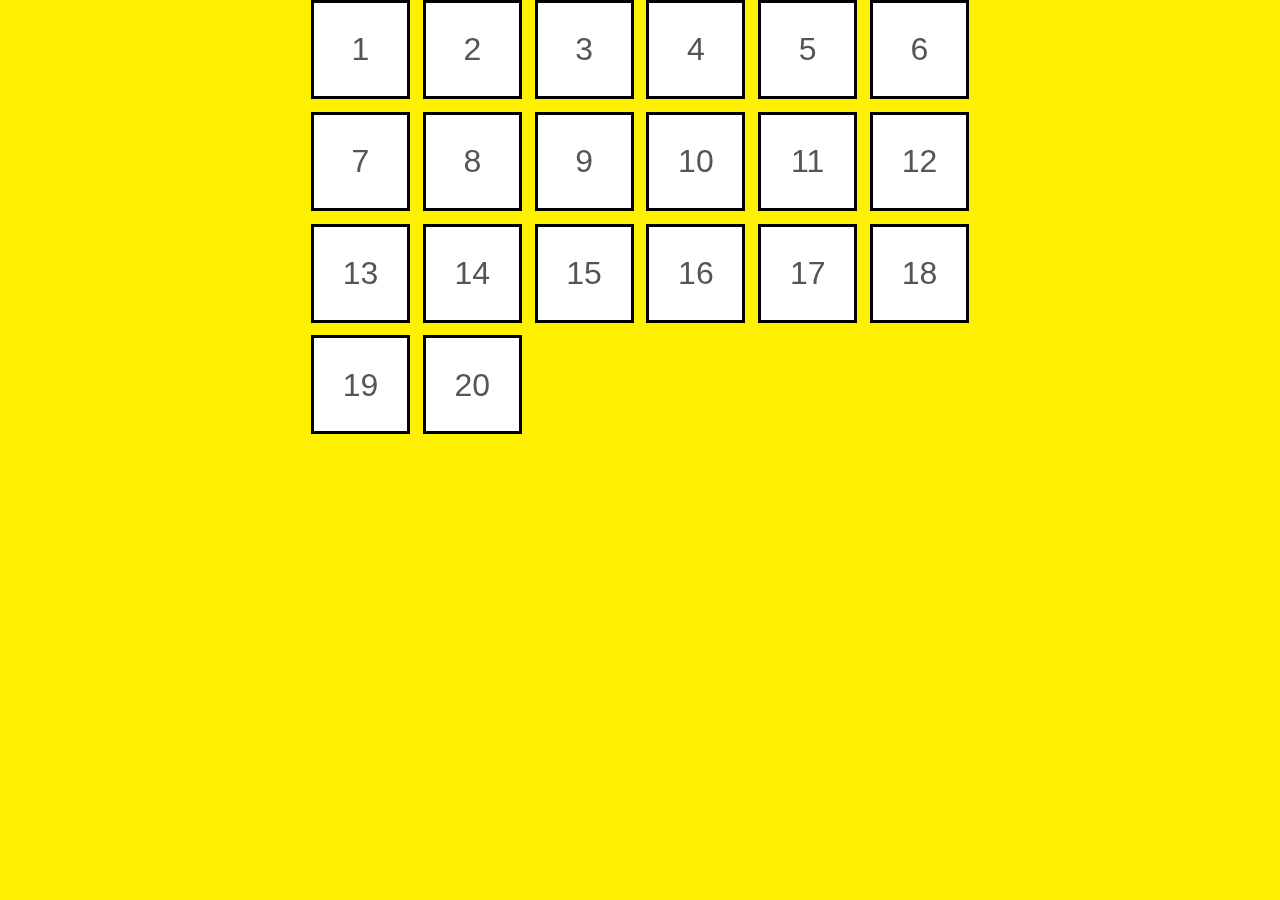
==== board-game.html @ 55a88748 "36-1 grid 활용 예제 2-1 (3d 보드 게임)" ====
<!DOCTYPE html>
<html lang="en">

<head>
    <meta charset="UTF-8">
    <meta http-equiv="X-UA-Compatible" content="IE=edge">
    <meta name="viewport" content="width=device-width, initial-scale=1.0">
    <title>3D Board Game</title>
    <link rel="stylesheet" href="default.css">
    <style>
        body {
            display: flex;
            align-items: center;
            justify-content: center;
            perspective: 1000px;
            background: #fff000;
        }

        .game {
            display: grid;
            grid-template-rows: repeat(6, 11vmin);
            grid-template-columns: repeat(6, 11vmin);
            gap: 1vw;
            transform: rotateX(0deg) rotateZ(0deg);
            transform-style: preserve-3d;
        }

        .tile {
            position: relative;
            border: 3px solid black;
            font-size: 2rem;
            transform-style: preserve-3d;
        }

        .tile label {
            display: flex;
            align-items: center;
            justify-content: center;
            width: 100%;
            height: 100%;
            background: #fff;
            transform-style: preserve-3d;
            cursor: pointer;
        }

        .tile input {
            position: absolute;
            opacity: 0;
        }

        .tile input:checked+label {
            color: white;
            background: crimson;
        }

        .tile input:checked+label:before {
            content: '';
            position: absolute;
            display: block;
            width: 100px;
            height: 100px;
            background: url(images/ilbuni.png) no-repeat center;
            background-size: contain;
            border-radius: 50%;
        }
    </style>
</head>

<body>
    <div class="game">
        <div class="tile">
            <input type="radio" name="tile" id="tile1">
            <label for="tile1">1</label>
        </div>
        <div class="tile">
            <input type="radio" name="tile" id="tile2">
            <label for="tile2">2</label>
        </div>
        <div class="tile">
            <input type="radio" name="tile" id="tile3">
            <label for="tile3">3</label>
        </div>
        <div class="tile">
            <input type="radio" name="tile" id="tile4">
            <label for="tile4">4</label>
        </div>
        <div class="tile">
            <input type="radio" name="tile" id="tile5">
            <label for="tile5">5</label>
        </div>
        <div class="tile">
            <input type="radio" name="tile" id="tile6">
            <label for="tile6">6</label>
        </div>
        <div class="tile">
            <input type="radio" name="tile" id="tile7">
            <label for="tile7">7</label>
        </div>
        <div class="tile">
            <input type="radio" name="tile" id="tile8">
            <label for="tile8">8</label>
        </div>
        <div class="tile">
            <input type="radio" name="tile" id="tile9">
            <label for="tile9">9</label>
        </div>
        <div class="tile">
            <input type="radio" name="tile" id="tile10">
            <label for="tile10">10</label>
        </div>
        <div class="tile">
            <input type="radio" name="tile" id="tile11">
            <label for="tile11">11</label>
        </div>
        <div class="tile">
            <input type="radio" name="tile" id="tile12">
            <label for="tile12">12</label>
        </div>
        <div class="tile">
            <input type="radio" name="tile" id="tile13">
            <label for="tile13">13</label>
        </div>
        <div class="tile">
            <input type="radio" name="tile" id="tile14">
            <label for="tile14">14</label>
        </div>
        <div class="tile">
            <input type="radio" name="tile" id="tile15">
            <label for="tile15">15</label>
        </div>
        <div class="tile">
            <input type="radio" name="tile" id="tile16">
            <label for="tile16">16</label>
        </div>
        <div class="tile">
            <input type="radio" name="tile" id="tile17">
            <label for="tile17">17</label>
        </div>
        <div class="tile">
            <input type="radio" name="tile" id="tile18">
            <label for="tile18">18</label>
        </div>
        <div class="tile">
            <input type="radio" name="tile" id="tile19">
            <label for="tile19">19</label>
        </div>
        <div class="tile">
            <input type="radio" name="tile" id="tile20">
            <label for="tile20">20</label>
        </div>
    </div>
</body>

</html>
---- default.css ----
html {
	font-family: 'Apple SD Gothic Neo', Roboto, 'Noto Sans KR', NanumGothic, 'Malgun Gothic', sans-serif;
	color: #555;
	line-height: 1.2;
	word-wrap: break-word;
}
body {
	background: #eee;
	-webkit-font-smoothing: antialiased;
}
html, body, div, span, applet, object, iframe,
h1, h2, h3, h4, h5, h6, p, blockquote, pre,
a, abbr, acronym, address, big, cite, code,
del, dfn, em, img, ins, kbd, q, s, samp,
small, strike, strong, sub, sup, tt, var,
b, u, i, center,
dl, dt, dd, ol, ul, li,
fieldset, form, label, legend,
table, caption, tbody, tfoot, thead, tr, th, td,
article, aside, canvas, details, embed,
figure, figcaption, footer, header, hgroup,
menu, nav, output, ruby, section, summary,
time, mark, audio, video {
	margin: 0;
	padding: 0;
	border: 0;
}
article, aside, details, figcaption, figure, footer, header, hgroup, menu, nav, section {
	display: block;
}
div, span, article, section, header, footer, aside, p, ul, li, fieldset, legend, label, a, nav, form {
	box-sizing: border-box;
	/* content-box */
}
ol, ul, li {
	list-style: none;
}
table {
	border-collapse: collapse;
	border-spacing: 0;
}
img {
	max-width: 100%;
	height: auto;
	border: 0;
}
a {
	display: inline-block;
}
button {
	border: 0;
	background: transparent;
	cursor: pointer;
}

.flex-container {
	/* padding: 10px; */
	background: lightgray;
}
.flex-item {
	padding: 10px;
	border: 3px solid rgb(50,50,40);
	color: white;
	background: mediumseagreen;
}
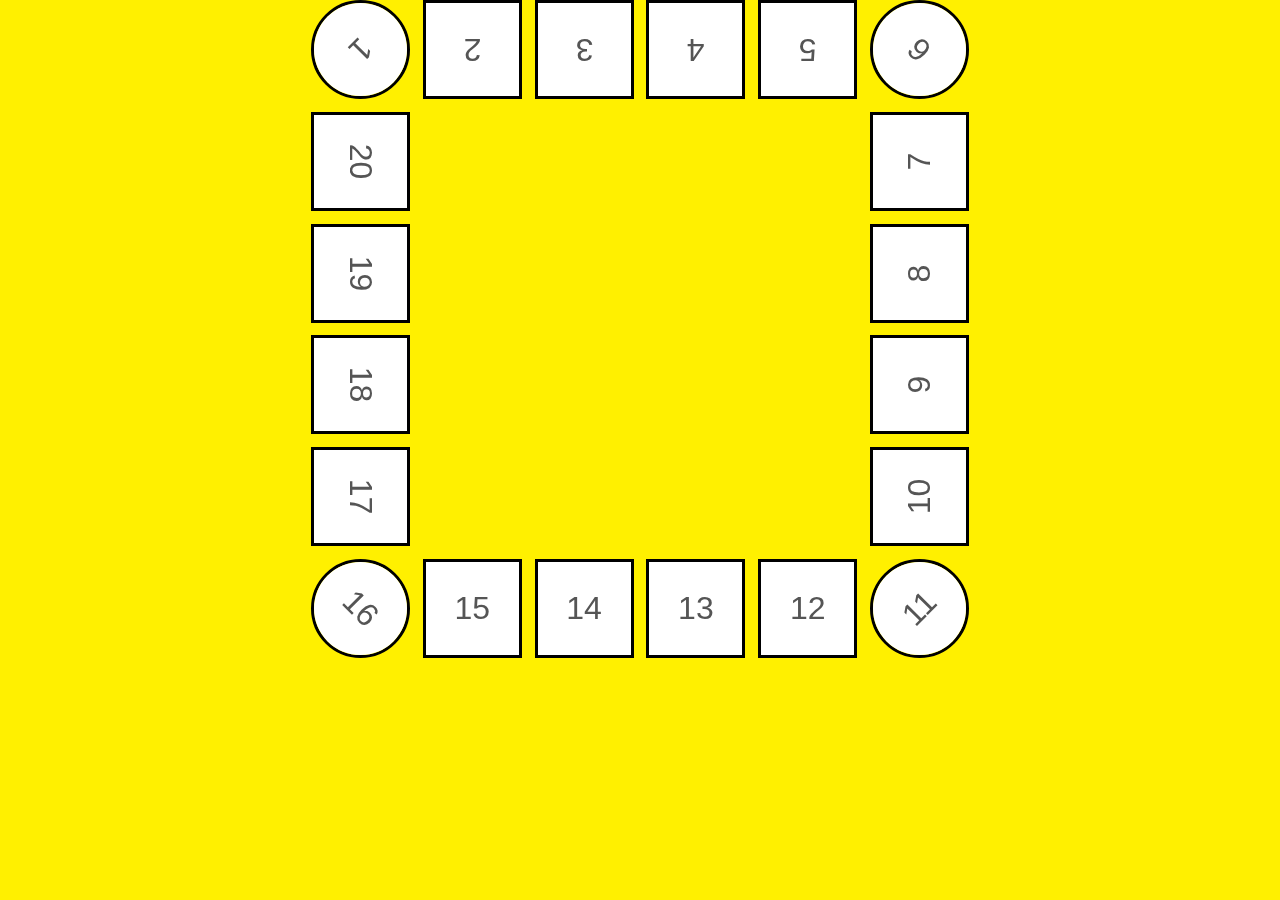
==== commit 462a1d6f: "36-2 grid 활용 예제 2-2 (3d 보드 게임)" ====
--- a/board-game.html
+++ b/board-game.html
@@ -8,6 +8,26 @@
     <title>3D Board Game</title>
     <link rel="stylesheet" href="default.css">
     <style>
+        @keyframes starting {
+            from {
+                transform: rotateX(0deg) rotateZ(0deg);
+            }
+
+            to {
+                transform: rotateX(60deg) rotateZ(240deg);
+            }
+        }
+
+        @keyframes dongdong {
+            from {
+                transform: translateZ(30px) rotateX(-90deg) scaleY(0.7);
+            }
+
+            to {
+                transform: translateZ(60px) rotateX(-90deg);
+            }
+        }
+
         body {
             display: flex;
             align-items: center;
@@ -23,6 +43,7 @@
             gap: 1vw;
             transform: rotateX(0deg) rotateZ(0deg);
             transform-style: preserve-3d;
+            animation: starting 2s 0.5s forwards;
         }
 
         .tile {
@@ -62,6 +83,113 @@
             background: url(images/ilbuni.png) no-repeat center;
             background-size: contain;
             border-radius: 50%;
+            animation: dongdong 0.22s infinite alternate;
+        }
+
+        .tile:nth-child(1) {
+            grid-row: 1;
+            grid-column: 1;
+            transform: rotate(135deg);
+            border-radius: 50%;
+        }
+
+        .tile:nth-child(2),
+        .tile:nth-child(3),
+        .tile:nth-child(4),
+        .tile:nth-child(5) {
+            grid-row: 1;
+            transform: rotate(180deg);
+        }
+
+        .tile:nth-child(6) {
+            grid-row: 1;
+            transform: rotate(225deg);
+            border-radius: 50%;
+        }
+
+        .tile:nth-child(7) {
+            grid-row: 2;
+            grid-column: 6;
+            transform: rotate(270deg);
+        }
+
+        .tile:nth-child(8) {
+            grid-row: 3;
+            grid-column: 6;
+            transform: rotate(270deg);
+        }
+
+        .tile:nth-child(9) {
+            grid-row: 4;
+            grid-column: 6;
+            transform: rotate(270deg);
+        }
+
+        .tile:nth-child(10) {
+            grid-row: 5;
+            grid-column: 6;
+            transform: rotate(270deg);
+        }
+
+        .tile:nth-child(11) {
+            grid-row: 6;
+            grid-column: 6;
+            transform: rotate(315deg);
+            border-radius: 50%;
+        }
+
+        .tile:nth-child(12) {
+            grid-row: 6;
+            grid-column: 5;
+        }
+
+        .tile:nth-child(13) {
+            grid-row: 6;
+            grid-column: 4;
+        }
+
+        .tile:nth-child(14) {
+            grid-row: 6;
+            grid-column: 3;
+        }
+
+        .tile:nth-child(15) {
+            grid-row: 6;
+            grid-column: 2;
+        }
+
+        .tile:nth-child(16) {
+            grid-row: 6;
+            grid-column: 1;
+            transform: rotate(45deg);
+            border-radius: 50%;
+        }
+
+        .tile:nth-child(17) {
+            grid-row: 5;
+            transform: rotate(90deg);
+        }
+
+        .tile:nth-child(18) {
+            grid-row: 4;
+            transform: rotate(90deg);
+        }
+
+        .tile:nth-child(19) {
+            grid-row: 3;
+            transform: rotate(90deg);
+        }
+
+        .tile:nth-child(20) {
+            grid-row: 2;
+            transform: rotate(90deg);
+        }
+
+        .tile:nth-child(1) label,
+        .tile:nth-child(6) label,
+        .tile:nth-child(11) label,
+        .tile:nth-child(16) label {
+            border-radius: 50%;
         }
     </style>
 </head>
